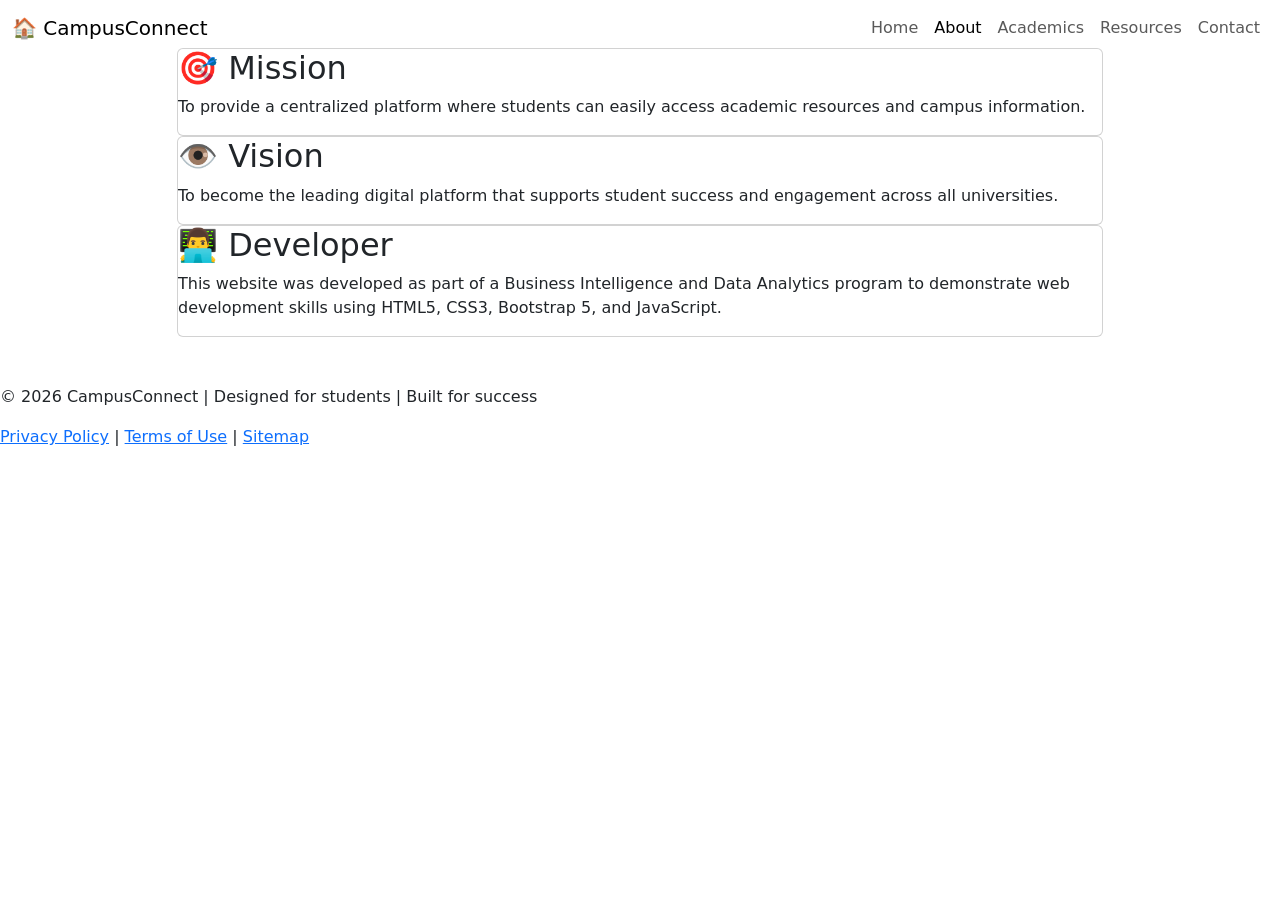
==== about.html @ 9b023d43 "Add files via upload" ====
<!DOCTYPE html>
<html lang="en">
<head>
    <meta charset="UTF-8">
    <meta name="viewport" content="width=device-width, initial-scale=1.0">
    <title>CampusConnect - About</title>
    <link href="https://cdn.jsdelivr.net/npm/bootstrap@5.3.0/dist/css/bootstrap.min.css" rel="stylesheet">
    <link rel="stylesheet" href="style.css">
</head>
<body>

<nav class="navbar navbar-expand-lg fixed-top">
    <div class="container-fluid">
        <a class="navbar-brand" href="index.html">🏠 CampusConnect</a>
        <button class="navbar-toggler" type="button" data-bs-toggle="collapse" data-bs-target="#navbarNav">
            <span class="navbar-toggler-icon"></span>
        </button>
        <div class="collapse navbar-collapse" id="navbarNav">
            <ul class="navbar-nav ms-auto">
                <li class="nav-item"><a class="nav-link" href="index.html">Home</a></li>
                <li class="nav-item"><a class="nav-link active" href="about.html">About</a></li>
                <li class="nav-item"><a class="nav-link" href="academics.html">Academics</a></li>
                <li class="nav-item"><a class="nav-link" href="resources.html">Resources</a></li>
                <li class="nav-item"><a class="nav-link" href="contact.html">Contact</a></li>
            </ul>
        </div>
    </div>
</nav>

<div class="container my-5">
    <div class="row justify-content-center">
        <div class="col-md-10">
            <div class="card">
                <h2>🎯 Mission</h2>
                <p>To provide a centralized platform where students can easily access academic resources and campus information.</p>
            </div>

            <div class="card">
                <h2>👁️ Vision</h2>
                <p>To become the leading digital platform that supports student success and engagement across all universities.</p>
            </div>

            <div class="card">
                <h2>👨‍💻 Developer</h2>
                <p>This website was developed as part of a Business Intelligence and Data Analytics program to demonstrate web development skills using HTML5, CSS3, Bootstrap 5, and JavaScript.</p>
            </div>
        </div>
    </div>
</div>

<footer>
    <p>© 2026 CampusConnect | Designed for students | Built for success</p>
    <p><a href="privacy.html">Privacy Policy</a> | <a href="terms.html">Terms of Use</a> | <a href="sitemap.html">Sitemap</a></p>
</footer>

<script src="https://cdn.jsdelivr.net/npm/bootstrap@5.3.0/dist/js/bootstrap.bundle.min.js"></script>
</body>
</html>
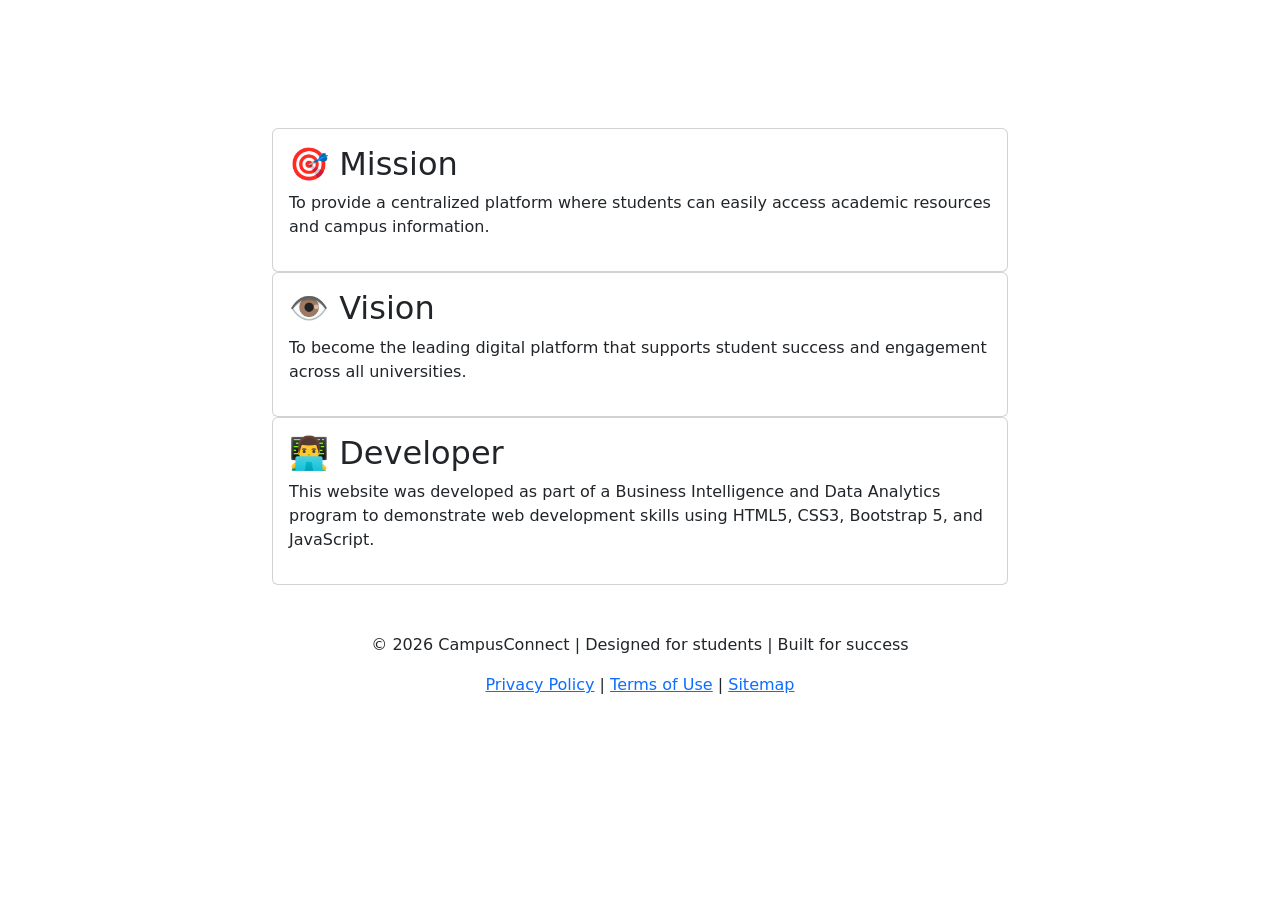
==== commit 459800c0: "Add files via upload" ====
--- a/about.html
+++ b/about.html
@@ -1,58 +1,66 @@
 <!DOCTYPE html>
 <html lang="en">
 <head>
-    <meta charset="UTF-8">
-    <meta name="viewport" content="width=device-width, initial-scale=1.0">
-    <title>CampusConnect - About</title>
-    <link href="https://cdn.jsdelivr.net/npm/bootstrap@5.3.0/dist/css/bootstrap.min.css" rel="stylesheet">
-    <link rel="stylesheet" href="style.css">
+  <meta charset="UTF-8">
+  <meta name="viewport" content="width=device-width, initial-scale=1.0">
+  <title>CampusConnect | About</title>
+  <link href="https://cdn.jsdelivr.net/npm/bootstrap@5.3.2/dist/css/bootstrap.min.css" rel="stylesheet">
+  <link rel="stylesheet" href="style.css">
 </head>
 <body>
 
-<nav class="navbar navbar-expand-lg fixed-top">
-    <div class="container-fluid">
-        <a class="navbar-brand" href="index.html">🏠 CampusConnect</a>
-        <button class="navbar-toggler" type="button" data-bs-toggle="collapse" data-bs-target="#navbarNav">
-            <span class="navbar-toggler-icon"></span>
-        </button>
-        <div class="collapse navbar-collapse" id="navbarNav">
-            <ul class="navbar-nav ms-auto">
-                <li class="nav-item"><a class="nav-link" href="index.html">Home</a></li>
-                <li class="nav-item"><a class="nav-link active" href="about.html">About</a></li>
-                <li class="nav-item"><a class="nav-link" href="academics.html">Academics</a></li>
-                <li class="nav-item"><a class="nav-link" href="resources.html">Resources</a></li>
-                <li class="nav-item"><a class="nav-link" href="contact.html">Contact</a></li>
-            </ul>
-        </div>
+<nav class="navbar navbar-expand-lg navbar-dark fixed-top">
+  <div class="container">
+    <a class="navbar-brand fw-bold" href="index.html">CampusConnect</a>
+    <button class="navbar-toggler" type="button" data-bs-toggle="collapse" data-bs-target="#navbarNav">
+      <span class="navbar-toggler-icon"></span>
+    </button>
+    <div class="collapse navbar-collapse" id="navbarNav">
+      <ul class="navbar-nav ms-auto text-center">
+        <li class="nav-item"><a class="nav-link" href="index.html">Home</a></li>
+        <li class="nav-item"><a class="nav-link active" href="about.html">About</a></li>
+        <li class="nav-item"><a class="nav-link" href="academics.html">Academics</a></li>
+        <li class="nav-item"><a class="nav-link" href="resources.html">Resources</a></li>
+        <li class="nav-item"><a class="nav-link" href="contact.html">Contact</a></li>
+      </ul>
     </div>
+  </div>
 </nav>
 
-<div class="container my-5">
-    <div class="row justify-content-center">
-        <div class="col-md-10">
-            <div class="card">
-                <h2>🎯 Mission</h2>
-                <p>To provide a centralized platform where students can easily access academic resources and campus information.</p>
-            </div>
+<section class="py-5" style="margin-top: 80px;">
+  <div class="container">
+    <div class="row">
+      <div class="col-lg-8 mx-auto">
+        <div class="card">
+          <div class="card-body">
+            <h2>🎯 Mission</h2>
+            <p>To provide a centralized platform where students can easily access academic resources and campus information.</p>
+          </div>
+        </div>
+        <div class="card">
+          <div class="card-body">
+            <h2>👁️ Vision</h2>
+            <p>To become the leading digital platform that supports student success and engagement across all universities.</p>
+          </div>
+        </div>
+        <div class="card">
+          <div class="card-body">
+            <h2>👨‍💻 Developer</h2>
+            <p>This website was developed as part of a Business Intelligence and Data Analytics program to demonstrate web development skills using HTML5, CSS3, Bootstrap 5, and JavaScript.</p>
+          </div>
+        </div>
+      </div>
+    </div>
+  </div>
+</section>
 
-            <div class="card">
-                <h2>👁️ Vision</h2>
-                <p>To become the leading digital platform that supports student success and engagement across all universities.</p>
-            </div>
-
-            <div class="card">
-                <h2>👨‍💻 Developer</h2>
-                <p>This website was developed as part of a Business Intelligence and Data Analytics program to demonstrate web development skills using HTML5, CSS3, Bootstrap 5, and JavaScript.</p>
-            </div>
-        </div>
-    </div>
-</div>
-
-<footer>
+<footer class="text-center">
+  <div class="container">
     <p>© 2026 CampusConnect | Designed for students | Built for success</p>
     <p><a href="privacy.html">Privacy Policy</a> | <a href="terms.html">Terms of Use</a> | <a href="sitemap.html">Sitemap</a></p>
+  </div>
 </footer>
 
-<script src="https://cdn.jsdelivr.net/npm/bootstrap@5.3.0/dist/js/bootstrap.bundle.min.js"></script>
+<script src="https://cdn.jsdelivr.net/npm/bootstrap@5.3.2/dist/js/bootstrap.bundle.min.js"></script>
 </body>
 </html>
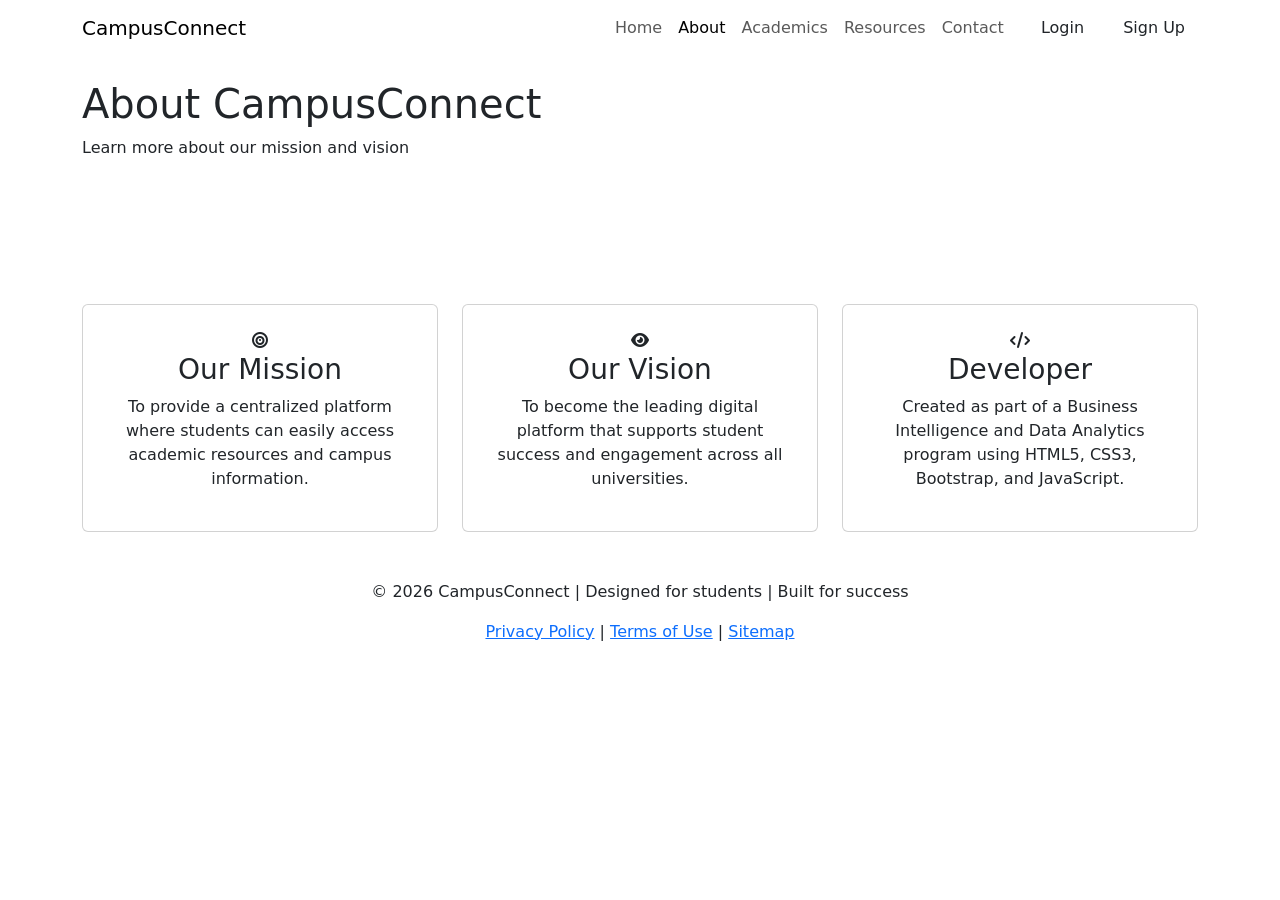
==== commit 1d2e450a: "Add files via upload" ====
--- a/about.html
+++ b/about.html
@@ -1,64 +1,75 @@
 <!DOCTYPE html>
 <html lang="en">
 <head>
-  <meta charset="UTF-8">
-  <meta name="viewport" content="width=device-width, initial-scale=1.0">
-  <title>CampusConnect | About</title>
-  <link href="https://cdn.jsdelivr.net/npm/bootstrap@5.3.2/dist/css/bootstrap.min.css" rel="stylesheet">
-  <link rel="stylesheet" href="style.css">
+    <meta charset="UTF-8">
+    <meta name="viewport" content="width=device-width, initial-scale=1.0">
+    <title>CampusConnect | About</title>
+    <link href="https://cdn.jsdelivr.net/npm/bootstrap@5.3.2/dist/css/bootstrap.min.css" rel="stylesheet">
+    <link rel="stylesheet" href="https://cdnjs.cloudflare.com/ajax/libs/font-awesome/6.4.0/css/all.min.css">
+    <link rel="stylesheet" href="style.css">
 </head>
 <body>
 
-<nav class="navbar navbar-expand-lg navbar-dark fixed-top">
-  <div class="container">
-    <a class="navbar-brand fw-bold" href="index.html">CampusConnect</a>
-    <button class="navbar-toggler" type="button" data-bs-toggle="collapse" data-bs-target="#navbarNav">
-      <span class="navbar-toggler-icon"></span>
-    </button>
-    <div class="collapse navbar-collapse" id="navbarNav">
-      <ul class="navbar-nav ms-auto text-center">
-        <li class="nav-item"><a class="nav-link" href="index.html">Home</a></li>
-        <li class="nav-item"><a class="nav-link active" href="about.html">About</a></li>
-        <li class="nav-item"><a class="nav-link" href="academics.html">Academics</a></li>
-        <li class="nav-item"><a class="nav-link" href="resources.html">Resources</a></li>
-        <li class="nav-item"><a class="nav-link" href="contact.html">Contact</a></li>
-      </ul>
+<nav class="navbar navbar-expand-lg fixed-top">
+    <div class="container">
+        <a class="navbar-brand" href="index.html">CampusConnect</a>
+        <button class="navbar-toggler" type="button" data-bs-toggle="collapse" data-bs-target="#navbarNav">
+            <span class="navbar-toggler-icon"></span>
+        </button>
+        <div class="collapse navbar-collapse" id="navbarNav">
+            <ul class="navbar-nav ms-auto">
+                <li class="nav-item"><a class="nav-link" href="index.html">Home</a></li>
+                <li class="nav-item"><a class="nav-link active" href="about.html">About</a></li>
+                <li class="nav-item"><a class="nav-link" href="academics.html">Academics</a></li>
+                <li class="nav-item"><a class="nav-link" href="resources.html">Resources</a></li>
+                <li class="nav-item"><a class="nav-link" href="contact.html">Contact</a></li>
+            </ul>
+            <div class="ms-3">
+                <a href="#" class="btn btn-login me-2">Login</a>
+                <a href="#" class="btn btn-signup">Sign Up</a>
+            </div>
+        </div>
     </div>
-  </div>
 </nav>
 
-<section class="py-5" style="margin-top: 80px;">
-  <div class="container">
-    <div class="row">
-      <div class="col-lg-8 mx-auto">
-        <div class="card">
-          <div class="card-body">
-            <h2>🎯 Mission</h2>
-            <p>To provide a centralized platform where students can easily access academic resources and campus information.</p>
-          </div>
-        </div>
-        <div class="card">
-          <div class="card-body">
-            <h2>👁️ Vision</h2>
-            <p>To become the leading digital platform that supports student success and engagement across all universities.</p>
-          </div>
-        </div>
-        <div class="card">
-          <div class="card-body">
-            <h2>👨‍💻 Developer</h2>
-            <p>This website was developed as part of a Business Intelligence and Data Analytics program to demonstrate web development skills using HTML5, CSS3, Bootstrap 5, and JavaScript.</p>
-          </div>
-        </div>
-      </div>
+<section class="hero" style="padding: 80px 0;">
+    <div class="container">
+        <h1>About CampusConnect</h1>
+        <p>Learn more about our mission and vision</p>
     </div>
-  </div>
 </section>
 
-<footer class="text-center">
-  <div class="container">
-    <p>© 2026 CampusConnect | Designed for students | Built for success</p>
-    <p><a href="privacy.html">Privacy Policy</a> | <a href="terms.html">Terms of Use</a> | <a href="sitemap.html">Sitemap</a></p>
-  </div>
+<div class="container my-5">
+    <div class="row g-4">
+        <div class="col-md-4">
+            <div class="card p-4 text-center h-100">
+                <div class="card-icon"><i class="fas fa-bullseye"></i></div>
+                <h3 class="card-title">Our Mission</h3>
+                <p>To provide a centralized platform where students can easily access academic resources and campus information.</p>
+            </div>
+        </div>
+        <div class="col-md-4">
+            <div class="card p-4 text-center h-100">
+                <div class="card-icon"><i class="fas fa-eye"></i></div>
+                <h3 class="card-title">Our Vision</h3>
+                <p>To become the leading digital platform that supports student success and engagement across all universities.</p>
+            </div>
+        </div>
+        <div class="col-md-4">
+            <div class="card p-4 text-center h-100">
+                <div class="card-icon"><i class="fas fa-code"></i></div>
+                <h3 class="card-title">Developer</h3>
+                <p>Created as part of a Business Intelligence and Data Analytics program using HTML5, CSS3, Bootstrap, and JavaScript.</p>
+            </div>
+        </div>
+    </div>
+</div>
+
+<footer>
+    <div class="container text-center">
+        <p>© 2026 CampusConnect | Designed for students | Built for success</p>
+        <p><a href="privacy.html">Privacy Policy</a> | <a href="terms.html">Terms of Use</a> | <a href="sitemap.html">Sitemap</a></p>
+    </div>
 </footer>
 
 <script src="https://cdn.jsdelivr.net/npm/bootstrap@5.3.2/dist/js/bootstrap.bundle.min.js"></script>
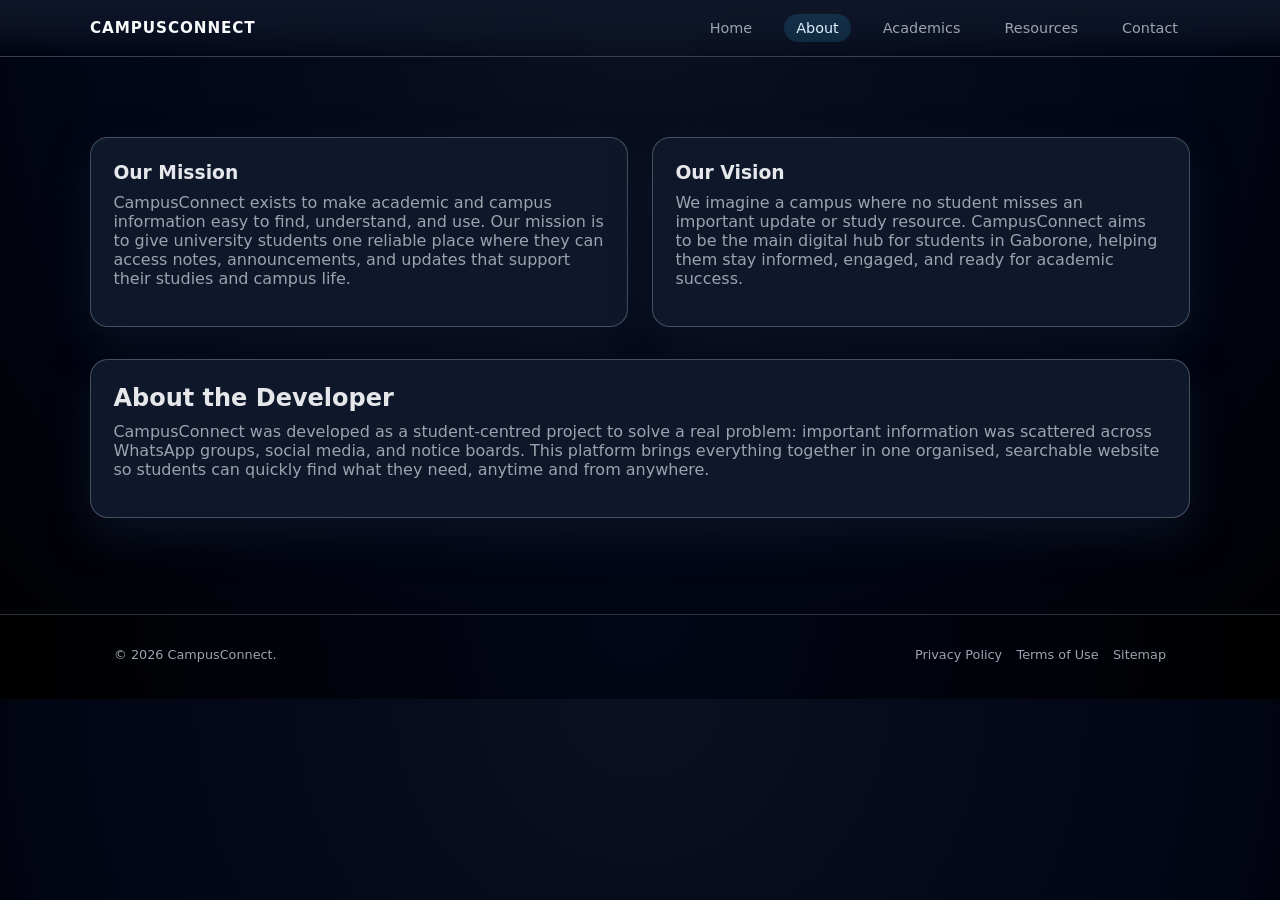
==== commit c6864836: "Add files via upload" ====
--- a/about.html
+++ b/about.html
@@ -1,77 +1,71 @@
 <!DOCTYPE html>
 <html lang="en">
 <head>
-    <meta charset="UTF-8">
-    <meta name="viewport" content="width=device-width, initial-scale=1.0">
-    <title>CampusConnect | About</title>
-    <link href="https://cdn.jsdelivr.net/npm/bootstrap@5.3.2/dist/css/bootstrap.min.css" rel="stylesheet">
-    <link rel="stylesheet" href="https://cdnjs.cloudflare.com/ajax/libs/font-awesome/6.4.0/css/all.min.css">
-    <link rel="stylesheet" href="style.css">
+  <meta charset="UTF-8">
+  <title>CampusConnect – About</title>
+  <link rel="stylesheet" href="styles.css">
 </head>
 <body>
+  <header class="site-header">
+    <div class="container header-inner">
+      <div class="logo">CampusConnect</div>
+      <nav class="main-nav">
+        <a href="index.html">Home</a>
+        <a href="about.html" class="active">About</a>
+        <a href="academics.html">Academics</a>
+        <a href="resources.html">Resources</a>
+        <a href="contact.html">Contact</a>
+      </nav>
+    </div>
+  </header>
 
-<nav class="navbar navbar-expand-lg fixed-top">
-    <div class="container">
-        <a class="navbar-brand" href="index.html">CampusConnect</a>
-        <button class="navbar-toggler" type="button" data-bs-toggle="collapse" data-bs-target="#navbarNav">
-            <span class="navbar-toggler-icon"></span>
-        </button>
-        <div class="collapse navbar-collapse" id="navbarNav">
-            <ul class="navbar-nav ms-auto">
-                <li class="nav-item"><a class="nav-link" href="index.html">Home</a></li>
-                <li class="nav-item"><a class="nav-link active" href="about.html">About</a></li>
-                <li class="nav-item"><a class="nav-link" href="academics.html">Academics</a></li>
-                <li class="nav-item"><a class="nav-link" href="resources.html">Resources</a></li>
-                <li class="nav-item"><a class="nav-link" href="contact.html">Contact</a></li>
-            </ul>
-            <div class="ms-3">
-                <a href="#" class="btn btn-login me-2">Login</a>
-                <a href="#" class="btn btn-signup">Sign Up</a>
-            </div>
-        </div>
+  <main class="container page-content">
+    <!-- Mission & Vision -->
+    <section id="mission-vision" class="two-cards">
+      <article class="card">
+        <h1>Our Mission</h1>
+        <p>
+          CampusConnect exists to make academic and campus information easy to find, understand, and use.
+          Our mission is to give university students one reliable place where they can access notes,
+          announcements, and updates that support their studies and campus life.
+        </p>
+      </article>
+      <article class="card">
+        <h1>Our Vision</h1>
+        <p>
+          We imagine a campus where no student misses an important update or study resource.
+          CampusConnect aims to be the main digital hub for students in Gaborone, helping them stay
+          informed, engaged, and ready for academic success.
+        </p>
+      </article>
+    </section>
+
+    <!-- Developer information -->
+    <section id="developer" class="single-card">
+      <article class="card">
+        <h2>About the Developer</h2>
+        <p>
+          CampusConnect was developed as a student‑centred project to solve a real problem:
+          important information was scattered across WhatsApp groups, social media, and notice boards.
+          This platform brings everything together in one organised, searchable website so students
+          can quickly find what they need, anytime and from anywhere.
+        </p>
+      </article>
+    </section>
+  </main>
+
+  <footer class="site-footer">
+    <div class="container footer-inner">
+      <p>© <span id="year"></span> CampusConnect.</p>
+      <nav class="footer-nav">
+        <a href="privacy.html">Privacy Policy</a>
+        <a href="terms.html">Terms of Use</a>
+        <a href="sitemap.html">Sitemap</a>
+      </nav>
     </div>
-</nav>
-
-<section class="hero" style="padding: 80px 0;">
-    <div class="container">
-        <h1>About CampusConnect</h1>
-        <p>Learn more about our mission and vision</p>
-    </div>
-</section>
-
-<div class="container my-5">
-    <div class="row g-4">
-        <div class="col-md-4">
-            <div class="card p-4 text-center h-100">
-                <div class="card-icon"><i class="fas fa-bullseye"></i></div>
-                <h3 class="card-title">Our Mission</h3>
-                <p>To provide a centralized platform where students can easily access academic resources and campus information.</p>
-            </div>
-        </div>
-        <div class="col-md-4">
-            <div class="card p-4 text-center h-100">
-                <div class="card-icon"><i class="fas fa-eye"></i></div>
-                <h3 class="card-title">Our Vision</h3>
-                <p>To become the leading digital platform that supports student success and engagement across all universities.</p>
-            </div>
-        </div>
-        <div class="col-md-4">
-            <div class="card p-4 text-center h-100">
-                <div class="card-icon"><i class="fas fa-code"></i></div>
-                <h3 class="card-title">Developer</h3>
-                <p>Created as part of a Business Intelligence and Data Analytics program using HTML5, CSS3, Bootstrap, and JavaScript.</p>
-            </div>
-        </div>
-    </div>
-</div>
-
-<footer>
-    <div class="container text-center">
-        <p>© 2026 CampusConnect | Designed for students | Built for success</p>
-        <p><a href="privacy.html">Privacy Policy</a> | <a href="terms.html">Terms of Use</a> | <a href="sitemap.html">Sitemap</a></p>
-    </div>
-</footer>
-
-<script src="https://cdn.jsdelivr.net/npm/bootstrap@5.3.2/dist/js/bootstrap.bundle.min.js"></script>
+    <script>
+      document.getElementById('year').textContent = new Date().getFullYear();
+    </script>
+  </footer>
 </body>
 </html>
--- a/styles.css
+++ b/styles.css
@@ -0,0 +1,400 @@
+/* ===== Base ===== */
+*,
+*::before,
+*::after {
+  box-sizing: border-box;
+}
+
+:root {
+  --bg-main: #020617;
+  --bg-card: #0f172a;
+  --border-card: rgba(148, 163, 184, 0.4);
+  --text-main: #e5e7eb;
+  --text-muted: #9ca3af;
+  --accent: #38bdf8;
+  --accent-soft: rgba(56, 189, 248, 0.15);
+  --danger: #f97373;
+  --success: #22c55e;
+  --radius-card: 18px;
+  --radius-pill: 999px;
+  --shadow-soft: 0 18px 40px rgba(15, 23, 42, 0.7);
+  --font-main: system-ui, -apple-system, BlinkMacSystemFont, "Segoe UI", sans-serif;
+}
+
+html,
+body {
+  margin: 0;
+  padding: 0;
+  font-family: var(--font-main);
+  background: radial-gradient(circle at top, #0b1120 0, #020617 55%, #000 100%);
+  color: var(--text-main);
+}
+
+/* ===== Layout helpers ===== */
+.container {
+  width: 100%;
+  max-width: 1100px;
+  margin: 0 auto;
+  padding: 0 1.5rem;
+}
+
+.page-content {
+  padding: 5rem 0 4rem;
+  display: flex;
+  flex-direction: column;
+  gap: 2rem;
+}
+
+/* ===== Header / Nav ===== */
+.site-header {
+  position: sticky;
+  top: 0;
+  z-index: 20;
+  backdrop-filter: blur(16px);
+  background: linear-gradient(to bottom, rgba(15, 23, 42, 0.95), rgba(15, 23, 42, 0.7), transparent);
+  border-bottom: 1px solid rgba(148, 163, 184, 0.3);
+}
+
+.header-inner {
+  display: flex;
+  align-items: center;
+  justify-content: space-between;
+  padding: 0.9rem 0;
+}
+
+.logo {
+  font-weight: 700;
+  letter-spacing: 0.06em;
+  text-transform: uppercase;
+  font-size: 0.95rem;
+  color: #f9fafb;
+}
+
+.main-nav {
+  display: flex;
+  gap: 1.25rem;
+  font-size: 0.9rem;
+}
+
+.main-nav a {
+  color: var(--text-muted);
+  text-decoration: none;
+  padding: 0.35rem 0.75rem;
+  border-radius: 999px;
+  transition: background 0.2s ease, color 0.2s ease;
+}
+
+.main-nav a:hover {
+  background: rgba(15, 23, 42, 0.9);
+  color: #f9fafb;
+}
+
+.main-nav a.active {
+  background: var(--accent-soft);
+  color: #e0f2fe;
+}
+
+/* ===== Hero (Home) ===== */
+.hero {
+  padding: 4.5rem 0 3rem;
+}
+
+.hero-space {
+  padding: 5rem 0 3.5rem;
+  background:
+    radial-gradient(circle at top left, rgba(56, 189, 248, 0.25), transparent 55%),
+    radial-gradient(circle at top right, rgba(129, 140, 248, 0.25), transparent 55%),
+    radial-gradient(circle at bottom, #020617 0, #000 70%);
+}
+
+.hero-inner {
+  display: flex;
+  align-items: center;
+  justify-content: center;
+  text-align: center;
+}
+
+.hero-text h1 {
+  font-size: clamp(2.2rem, 4vw, 2.8rem);
+  margin-bottom: 0.75rem;
+}
+
+.hero-tag {
+  font-size: 0.8rem;
+  text-transform: uppercase;
+  letter-spacing: 0.16em;
+  color: #a5b4fc;
+  margin-bottom: 0.5rem;
+}
+
+.hero-subtitle {
+  max-width: 560px;
+  margin: 0 auto 1.7rem;
+  color: var(--text-muted);
+}
+
+.hero-buttons {
+  display: flex;
+  justify-content: center;
+  gap: 0.9rem;
+  flex-wrap: wrap;
+}
+
+/* ===== Buttons ===== */
+.btn {
+  display: inline-flex;
+  align-items: center;
+  justify-content: center;
+  padding: 0.65rem 1.4rem;
+  border-radius: var(--radius-pill);
+  font-size: 0.9rem;
+  font-weight: 500;
+  border: 1px solid transparent;
+  text-decoration: none;
+  cursor: pointer;
+  transition: background 0.2s ease, color 0.2s ease, transform 0.1s ease, box-shadow 0.1s ease;
+}
+
+.btn-primary {
+  background: var(--accent);
+  color: #0b1120;
+  box-shadow: 0 12px 30px rgba(56, 189, 248, 0.4);
+}
+
+.btn-primary:hover {
+  background: #0ea5e9;
+  transform: translateY(-1px);
+}
+
+.btn-secondary {
+  background: transparent;
+  color: var(--text-main);
+  border-color: rgba(148, 163, 184, 0.7);
+}
+
+.btn-secondary:hover {
+  background: rgba(15, 23, 42, 0.9);
+}
+
+/* ===== Glass cards row (Home) ===== */
+.home-glass-row {
+  padding: 0 0 3.5rem;
+}
+
+.glass-grid {
+  display: grid;
+  grid-template-columns: repeat(auto-fit, minmax(260px, 1fr));
+  gap: 1.5rem;
+}
+
+.glass-card {
+  position: relative;
+  background: linear-gradient(
+    135deg,
+    rgba(15, 23, 42, 0.85),
+    rgba(15, 23, 42, 0.6)
+  );
+  border-radius: 18px;
+  border: 1px solid rgba(148, 163, 184, 0.5);
+  padding: 1.4rem 1.3rem;
+  box-shadow: 0 18px 40px rgba(15, 23, 42, 0.9);
+  backdrop-filter: blur(18px);
+}
+
+.glass-card h2 {
+  margin-top: 0;
+  margin-bottom: 0.7rem;
+  font-size: 1.1rem;
+}
+
+.glass-card ul {
+  margin: 0.2rem 0 0.9rem;
+  padding-left: 1.1rem;
+  color: var(--text-muted);
+  font-size: 0.9rem;
+}
+
+.glass-card ul li + li {
+  margin-top: 0.25rem;
+}
+
+/* ===== Generic cards (About, Academics, etc.) ===== */
+.card {
+  background: var(--bg-card);
+  border-radius: var(--radius-card);
+  border: 1px solid var(--border-card);
+  padding: 1.5rem 1.4rem;
+  box-shadow: var(--shadow-soft);
+}
+
+.card h1,
+.card h2 {
+  margin-top: 0;
+  margin-bottom: 0.6rem;
+}
+
+.card p {
+  margin: 0.2rem 0 0.9rem;
+  color: var(--text-muted);
+}
+
+.card ul {
+  margin: 0.4rem 0 0;
+  padding-left: 1.1rem;
+  color: var(--text-muted);
+}
+
+.card-link {
+  font-size: 0.9rem;
+  color: var(--accent);
+  text-decoration: none;
+}
+
+.card-link:hover {
+  text-decoration: underline;
+}
+
+/* Two cards side by side (About Mission & Vision) */
+.two-cards {
+  display: grid;
+  grid-template-columns: repeat(auto-fit, minmax(260px, 1fr));
+  gap: 1.5rem;
+}
+
+/* Single wide card sections */
+.single-card {
+  display: block;
+}
+
+/* ===== Tables (Academic calendar) ===== */
+.calendar-table {
+  width: 100%;
+  border-collapse: collapse;
+  margin-top: 0.8rem;
+  font-size: 0.9rem;
+}
+
+.calendar-table th,
+.calendar-table td {
+  border: 1px solid rgba(148, 163, 184, 0.4);
+  padding: 0.5rem 0.75rem;
+}
+
+.calendar-table th {
+  background: #020617;
+  text-align: left;
+}
+
+/* ===== Forms (Contact) ===== */
+form {
+  margin-top: 0.8rem;
+}
+
+.form-group {
+  margin-bottom: 0.9rem;
+}
+
+label {
+  display: block;
+  font-size: 0.85rem;
+  margin-bottom: 0.25rem;
+}
+
+input[type="text"],
+input[type="email"],
+textarea {
+  width: 100%;
+  padding: 0.55rem 0.6rem;
+  border-radius: 10px;
+  border: 1px solid rgba(148, 163, 184, 0.7);
+  background: #020617;
+  color: var(--text-main);
+  font: inherit;
+}
+
+input::placeholder,
+textarea::placeholder {
+  color: #6b7280;
+}
+
+input:focus,
+textarea:focus {
+  outline: 1px solid var(--accent);
+  border-color: var(--accent);
+}
+
+.form-message {
+  margin-top: 0.5rem;
+  font-size: 0.85rem;
+}
+
+/* ===== Sitemap list ===== */
+.sitemap-list {
+  list-style: none;
+  padding-left: 0;
+}
+
+.sitemap-list li {
+  margin-bottom: 0.4rem;
+  font-size: 0.95rem;
+}
+
+.sitemap-list a {
+  color: var(--accent);
+  text-decoration: none;
+}
+
+.sitemap-list a:hover {
+  text-decoration: underline;
+}
+
+/* ===== Footer ===== */
+.site-footer {
+  border-top: 1px solid rgba(148, 163, 184, 0.3);
+  margin-top: 2rem;
+  padding: 1.2rem 0 1.5rem;
+  background: radial-gradient(circle at top, #020617 0, #000 100%);
+}
+
+.footer-inner {
+  display: flex;
+  align-items: center;
+  justify-content: space-between;
+  gap: 1rem;
+  font-size: 0.8rem;
+  color: var(--text-muted);
+}
+
+.footer-nav {
+  display: flex;
+  gap: 0.9rem;
+}
+
+.footer-nav a {
+  color: var(--text-muted);
+  text-decoration: none;
+}
+
+.footer-nav a:hover {
+  color: var(--accent);
+}
+
+/* ===== Responsive tweaks ===== */
+@media (max-width: 700px) {
+  .header-inner {
+    flex-direction: column;
+    align-items: flex-start;
+    gap: 0.5rem;
+  }
+
+  .main-nav {
+    flex-wrap: wrap;
+    justify-content: flex-start;
+  }
+
+  .footer
+
+
+.
+
+
